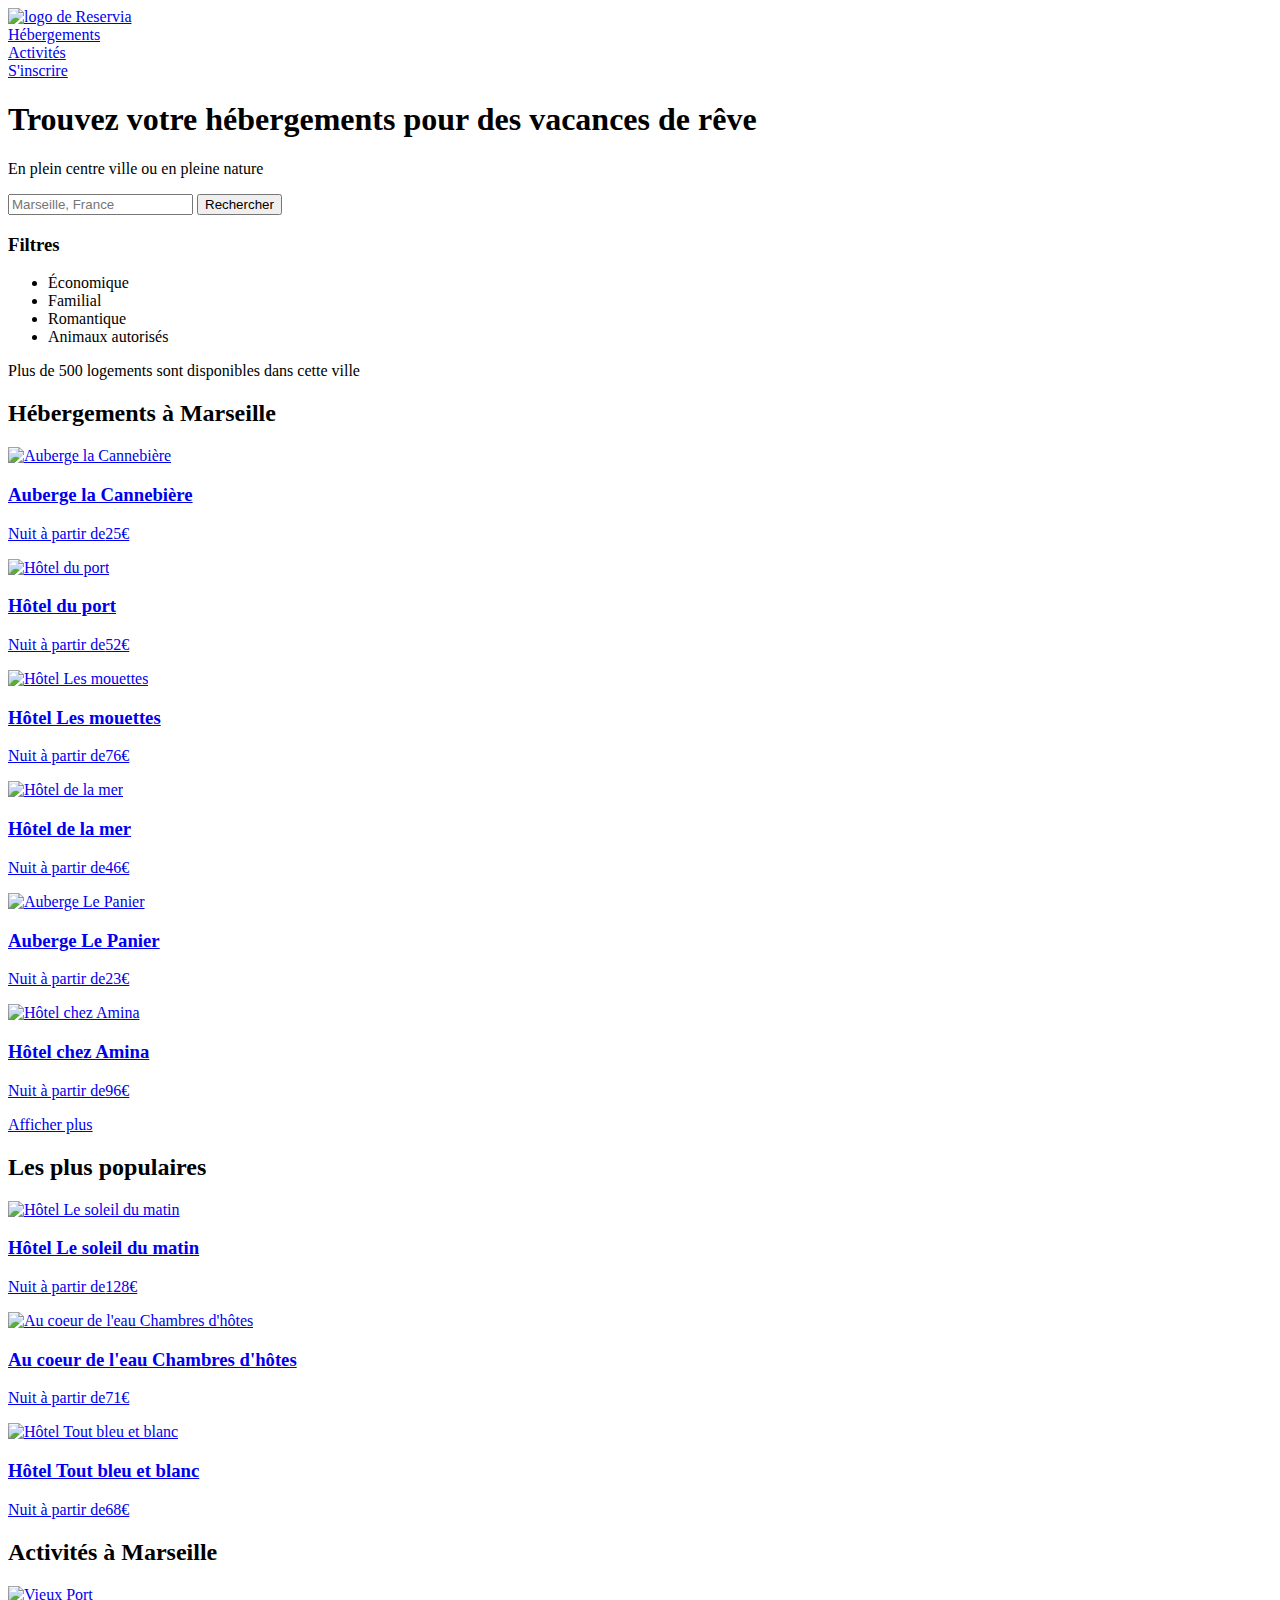
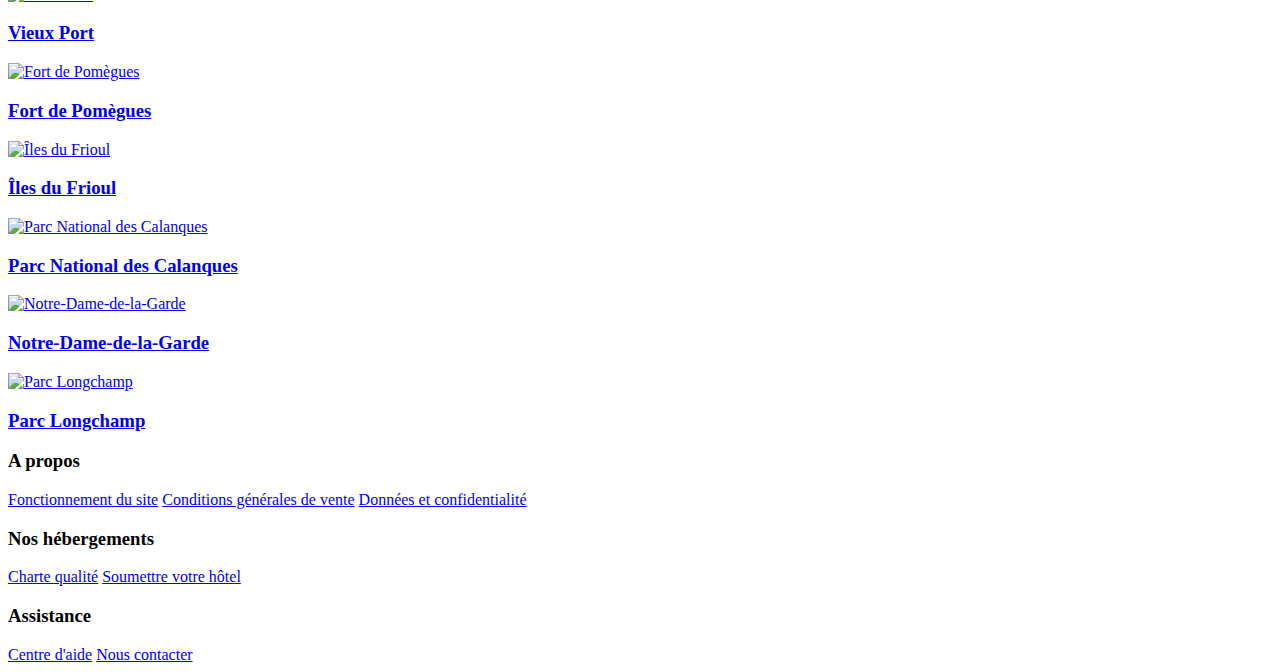
==== index.html @ b10508ef "html_footer" ====
<!DOCTYPE html>
<html lang="en">
<head>
    <meta charset="UTF-8">
    <meta http-equiv="X-UA-Compatible" content="IE=edge">
    <meta name="viewport" content="width=device-width, initial-scale=1.0">
    <title>Reservia</title>

    <!-- Style CSS -->
    <link type="text/css" rel="stylesheet" href="style.css">

    <!-- Fonts -->
    <link rel="preconnect" href="https://fonts.googleapis.com">
    <link href="https://fonts.googleapis.com/css2?family=Raleway:wght@400;500;600;700;800&display=swap" rel="stylesheet">

</head>
<body>
    <div class="container">

<!-- Header -->
    <header>
        <nav class="navigation">
            <a href="index.html" id="logo"><img src="images/logo/Reservia.svg" alt="logo de Reservia" class="logo"></a>
            <div class="nav_link" id="nav_link_accomodation">
                <a href="#bloc1">Hébergements</a>
            </div>
            <div class="nav_link" id="nav_link_activities">          <!-- Navigation bar -->
                <a href="#bloc_activities">Activités</a>
            </div>
            <div class="nav_link" id="nav_link_sign-up">
                <a href="#form">S'inscrire</a>
             </div>
        </nav>
    </header>

<!-- Section 1 Searching -->
    <main>
        <div>
            <h1 class="title_h1">Trouvez votre hébergements pour des vacances de rêve</h1>   <!-- Reservia motto -->
            <p class="subtitle">En plein centre ville ou en pleine nature</p>
        </div>

        <div class="search_box">
            <div class="icon_location">
                <i class="fas fa-map-marker-alt"></i>
            </div>
            <input type="text" placeholder="Marseille, France" class="search_bar">    <!-- location search -->
            <button class="search_button" id="search_button">Rechercher</button>
        </div>
        <div class="filters">
            <h3 class="title_h3">Filtres</h3>
            <ul class="filters_ul">                         
                <li class="filters_button"><i class="fas fa-money-bill-wave"></i>Économique</li>
                <li class="filters_button"><i class="fas fa-child"></i>Familial</li>                <!-- selection filters-->
                <li class="filters_button"><i class="fas fa-heart"></i>Romantique</li>
                <li class="filters_button"><i class="fas fa-dog"></i>Animaux autorisés</li>
            </ul>
        </div>

        <div class="info">
            <i class="fas fa-info"></i>
            <p>Plus de 500 logements sont disponibles dans cette ville</p>
        </div>


<!-- Section 2 Accomodation -->
        <section class="blocs" id="blocs">
            <div class="bloc_accomodation">
                <h2 class="h2_housing_marseille">Hébergements à Marseille</h2>          <!-- bloc accomodation -->
                <div class="items_marseille">
                    <a href="#">
                        <div class="items_marseille">
                            <div class="items_marseille_img" id="hotel1">
                                <img src="images/hebergements/4_small/marcus-loke-WQJvWU_HZFo-unsplash.jpg" alt="Auberge la Cannebière" class="items_marseille_img_hotel">
                            </div>
                            <div class="items_text">
                                <h3 class="hotel_name">Auberge la Cannebière</h3>                       <!-- hotel sample 1 -->
                                <p class="hotel_price">Nuit à partir de<span class="price">25€</span></p>
                                <div class="ratings">
                                    <div><i class="fas fa-star"></i></div>
                                    <div><i class="fas fa-star"></i></div>
                                    <div><i class="fas fa-star"></i></div>         <!-- rating stars-->
                                    <div><i class="fas fa-star"></i></div>
                                    <div><i class="far fa-star"></i></div>
                                </div>
                            </div>
                        </div>
                    </a>
                    <a href="#">
                        <div class="items_marseille">
                            <div class="items_marseille_img" id="hotel2">
                                <img src="images/hebergements/4_small/fred-kleber-gTbaxaVLvsg-unsplash.jpg" alt="Hôtel du port" class="items_marseille_img_hotel">
                            </div>
                            <div class="items_text">
                                <h3 class="hotel_name">Hôtel du port</h3>                               <!-- hotel sample 2 -->
                                <p class="hotel_price">Nuit à partir de<span class="price">52€</span></p>
                                <div class="ratings">
                                    <div><i class="fas fa-star"></i></div>
                                    <div><i class="fas fa-star"></i></div>
                                    <div><i class="fas fa-star"></i></div>         <!-- rating stars-->
                                    <div><i class="fas fa-star"></i></div>
                                    <div><i class="fas fa-star"></i></div>
                                </div>
                            </div>
                        </div>
                    </a>
                    <a href="#">
                        <div class="items_marseille">
                            <div class="items_marseille_img" id="hotel3">
                                <img src="images/hebergements/4_small/reisetopia-B8WIgxA_PFU-unsplash.jpg" alt="Hôtel Les mouettes" class="items_marseille_img_hotel">
                            </div>
                            <div class="items_text">
                                <h3 class="hotel_name">Hôtel Les mouettes</h3>                       <!-- hotel sample 3 -->
                                <p class="hotel_price">Nuit à partir de<span class="price">76€</span></p>
                                <div class="ratings">
                                    <div><i class="fas fa-star"></i></div>
                                    <div><i class="fas fa-star"></i></div>
                                    <div><i class="fas fa-star"></i></div>         <!-- rating stars-->
                                    <div><i class="fas fa-star"></i></div>
                                    <div><i class="far fa-star"></i></div>
                                </div>
                            </div>
                        </div>
                    </a>
                    <a href="#">
                        <div class="items_marseille">
                            <div class="items_marseille_img" id="hotel4">
                                <img src="images/hebergements/4_small/annie-spratt-Eg1qcIitAuA-unsplash.jpg" alt="Hôtel de la mer" class="items_marseille_img_hotel">
                            </div>
                            <div class="items_text">
                                <h3 class="hotel_name">Hôtel de la mer</h3>                       <!-- hotel sample 4 -->
                                <p class="hotel_price">Nuit à partir de<span class="price">46€</span></p>
                                <div class="ratings">
                                    <div><i class="fas fa-star"></i></div>
                                    <div><i class="fas fa-star"></i></div>
                                    <div><i class="fas fa-star"></i></div>         <!-- rating stars-->
                                    <div><i class="far fa-star"></i></div>
                                    <div><i class="far fa-star"></i></div>
                                </div>
                            </div>
                        </div>
                    </a>
                    <a href="#">
                        <div class="items_marseille">
                            <div class="items_marseille_img" id="hotel5">
                                <img src="images/hebergements/4_small/nicate-lee-kT-ZyaiwBe0-unsplash.jpg" alt="Auberge Le Panier" class="items_marseille_img_hotel">
                            </div>
                            <div class="items_text">
                                <h3 class="hotel_name">Auberge Le Panier</h3>                       <!-- hotel sample 5 -->
                                <p class="hotel_price">Nuit à partir de<span class="price">23€</span></p>
                                <div class="ratings">
                                    <div><i class="fas fa-star"></i></div>
                                    <div><i class="fas fa-star"></i></div>
                                    <div><i class="fas fa-star"></i></div>         <!-- rating stars-->
                                    <div><i class="fas fa-star"></i></div>
                                    <div><i class="far fa-star"></i></div>
                                </div>
                            </div>
                        </div>
                    </a>
                    <a href="#">
                        <div class="items_marseille">
                            <div class="items_marseille_img" id="hotel6">
                                <img src="images/hebergements/4_small/febrian-zakaria-M6S1WvfW68A-unsplash.jpg" alt="Hôtel chez Amina" class="items_marseille_img_hotel">
                            </div>
                            <div class="items_text">
                                <h3 class="hotel_name">Hôtel chez Amina</h3>                               <!-- hotel sample 6 -->
                                <p class="hotel_price">Nuit à partir de<span class="price">96€</span></p>
                                <div class="ratings">
                                    <div><i class="fas fa-star"></i></div>
                                    <div><i class="fas fa-star"></i></div>
                                    <div><i class="fas fa-star"></i></div>         <!-- rating stars-->
                                    <div><i class="fas fa-star"></i></div>
                                    <div><i class="fas fa-star"></i></div>
                                </div>
                            </div>
                        </div>
                    </a>
                </div>
                <p class="show_more"><a href="#accomodations_page">Afficher plus</a></p>
            </div>
            <div class="bloc_most-popular">
                <div class="most_popular">
                <div class="title-h2_icon">
                    <h2>Les plus populaires</h2>            <!-- bloc most popular -->
                    <i class="fas fa-chart-line"></i>
                </div>
                <a href="#">
                    <div class="most_popular" id="popular1">
                        <div class="most-popular_img" id="popular_img1">
                            <img src="images/hebergements/4_small/emile-guillemot-Bj_rcSC5XfE-unsplash.jpg" alt="Hôtel Le soleil du matin" class="most-popular_img_hotel">
                        </div>
                        <div class="items_text">
                            <h3 class="hotel_name">Hôtel Le soleil du matin</h3>                               <!-- hotel popular 1 -->
                            <p class="hotel_price">Nuit à partir de<span class="price">128€</span></p>
                            <div class="ratings">
                                <div><i class="fas fa-star"></i></div>
                                <div><i class="fas fa-star"></i></div>
                                <div><i class="fas fa-star"></i></div>         <!-- rating stars-->
                                <div><i class="fas fa-star"></i></div>
                                <div><i class="fas fa-star"></i></div>
                            </div>
                        </div>
                    </div>
                </a>
                <a href="#">
                    <div class="most_popular" id="popular2">
                        <div class="most_popular_img" id="popular_img2">
                            <img src="images/hebergements/4_small/aw-creative-VGs8z60yT2c-unsplash.jpg" alt="Au coeur de l'eau Chambres d'hôtes" class="most-popular_img_hotel">
                        </div>
                        <div class="items_text">
                            <h3 class="hotel_name">Au coeur de l'eau Chambres d'hôtes</h3>                       <!-- hotel popular 2 -->
                            <p class="hotel_price">Nuit à partir de<span class="price">71€</span></p>
                            <div class="ratings">
                                <div><i class="fas fa-star"></i></div>
                                <div><i class="fas fa-star"></i></div>
                                <div><i class="fas fa-star"></i></div>         <!-- rating stars-->
                                <div><i class="fas fa-star"></i></div>
                                <div><i class="far fa-star"></i></div>
                            </div>
                        </div>
                    </div>
                </a>
                <a href="#">
                    <div class="most_popular" id="popular3">
                        <div class="most_popular_img" id="popular_img3">
                            <img src="images/hebergements/4_small/febrian-zakaria-sjvU0THccQA-unsplash.jpg" alt="Hôtel Tout bleu et blanc" class="most-popular_img_hotel">
                        </div>
                        <div class="items_text">
                            <h3 class="hotel_name">Hôtel Tout bleu et blanc</h3>                       <!-- hotel popular 3 -->
                            <p class="hotel_price">Nuit à partir de<span class="price">68€</span></p>
                            <div class="ratings">
                                <div><i class="fas fa-star"></i></div>
                                <div><i class="fas fa-star"></i></div>
                                <div><i class="fas fa-star"></i></div>         <!-- rating stars-->
                                <div><i class="fas fa-star"></i></div>
                                <div><i class="far fa-star"></i></div>
                            </div>
                        </div>
                    </div>
                </a>
                </div>
            </div>
        </section>


<!-- Section 3 Activities -->

    <h2 class="title_h2" id="title_activities">Activités à Marseille</h2>                   <!-- bloc activity -->
    <section class="activities_marseille">
        <a href="#">
            <div class="items_activity" id="activity_1">                                    <!-- Marseille activity 1-->
                <img src="images/activites/3_medium/reno-laithienne-QUgJhdY5Fyk-unsplash.jpg" alt="Vieux Port">
                <h3 class="title_activity">Vieux Port</h3>
            </div>
        </a>
        <a href="#">
            <div class="items_activity" id="activity_2">                                    <!-- Marseille activity 2-->
                <img src="images/activites/4_small/paul-hermann-QFTrLdQIRhI-unsplash.jpg" alt="Fort de Pomègues">
                <h3 class="title_activity">Fort de Pomègues</h3>
            </div>
        </a>
        <a href="#">
            <div class="items_activity" id="activity_3">                                    <!-- Marseille activity 3-->
                <img src="images/activites/4_small/kevin-hikari-rV_Qd1l-VXg-unsplash.jpg" alt="Îles du Frioul">
                <h3 class="title_activity">Îles du Frioul</h3>
            </div>
        </a>
        <a href="#">
            <div class="items_activity" id="activity_4">                                    <!-- Marseille activity 4-->
                <img src="images/activites/3_medium/kilyan-sockalingum-NR8-cBCN3aI-unsplash.jpg" alt="Parc National des Calanques">
                <h3 class="title_activity">Parc National des Calanques</h3>
            </div>
        </a>
        <a href="#">
            <div class="items_activity" id="activity_5">                                    <!-- Marseille activity 5-->
                <img src="images/activites/4_small/florian-wehde-xW9e8gdotxI-unsplash.jpg" alt="Notre-Dame-de-la-Garde">
                <h3 class="title_activity">Notre-Dame-de-la-Garde</h3>
            </div>
        </a>
        <a href="#">
            <div class="items_activity" id="activity_6">                                    <!-- Marseille activity 6-->
                <img src="images/activites/4_small/lena-paulin-wH2-EJoDcV0-unsplash.jpg" alt="Parc Longchamp">
                <h3 class="title_activity">Parc Longchamp</h3>
            </div>
        </a>
    </section>
    </main>

<!-- Footer -->
    <footer class="footer">
        <div class="bloc_footer">
            <div class="bloc-bloc_footer">
                <h3 class="footer_title">A propos</h3>
                <a href="#" class="foot_link">Fonctionnement du site</a>
                <a href="#" class="foot_link">Conditions générales de vente</a>
                <a href="#" class="foot_link">Données et confidentialité</a>
            </div>
            <div class="bloc-bloc_footer">
                <h3 class="footer_title">Nos hébergements</h3>
                <a href="#" class="foot_link">Charte qualité</a>
                <a href="#" class="foot_link">Soumettre votre hôtel</a>
            </div>
            <div class="bloc-bloc_footer">
                <h3 class="footer_title">Assistance</h3>
                <a href="#" class="foot_link">Centre d'aide</a>
                <a href="#" class="foot_link">Nous contacter</a>
            </div>
        </div>
    </footer>
    
    </div>
</body>
</html>
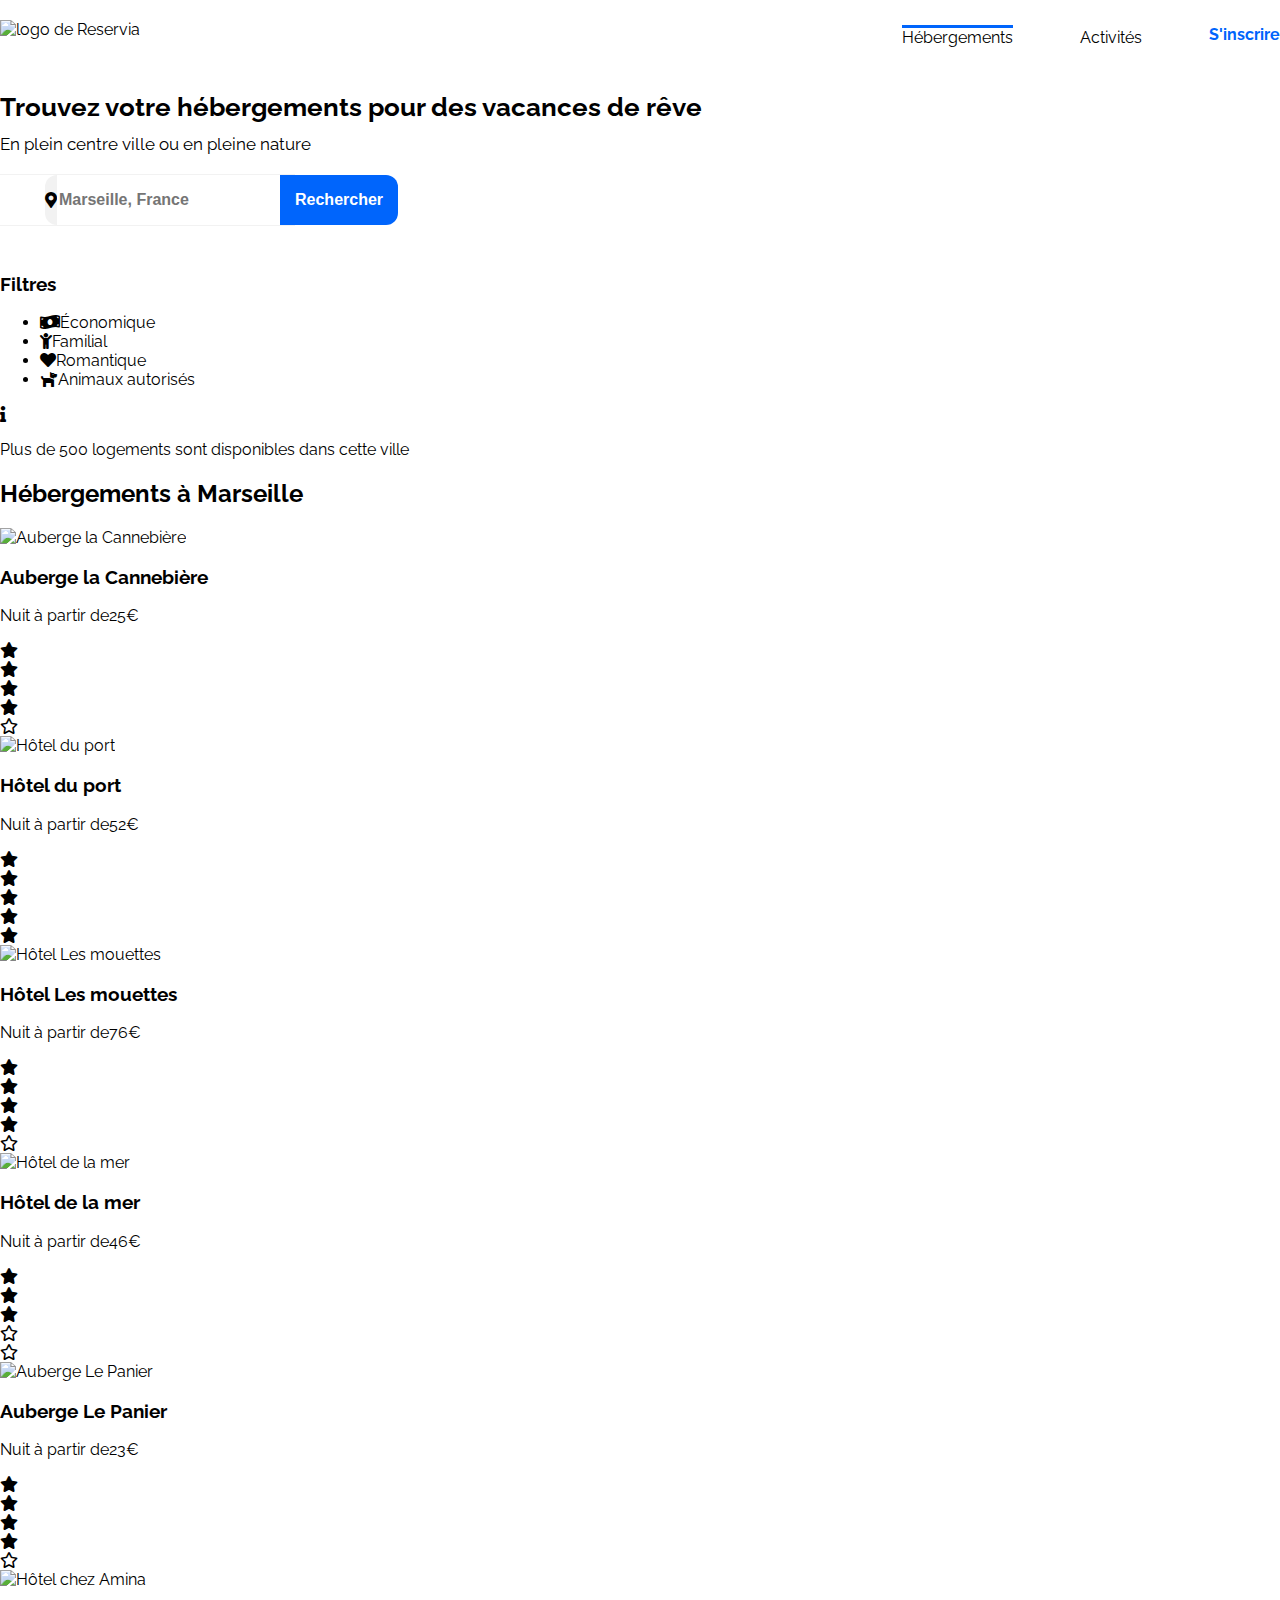
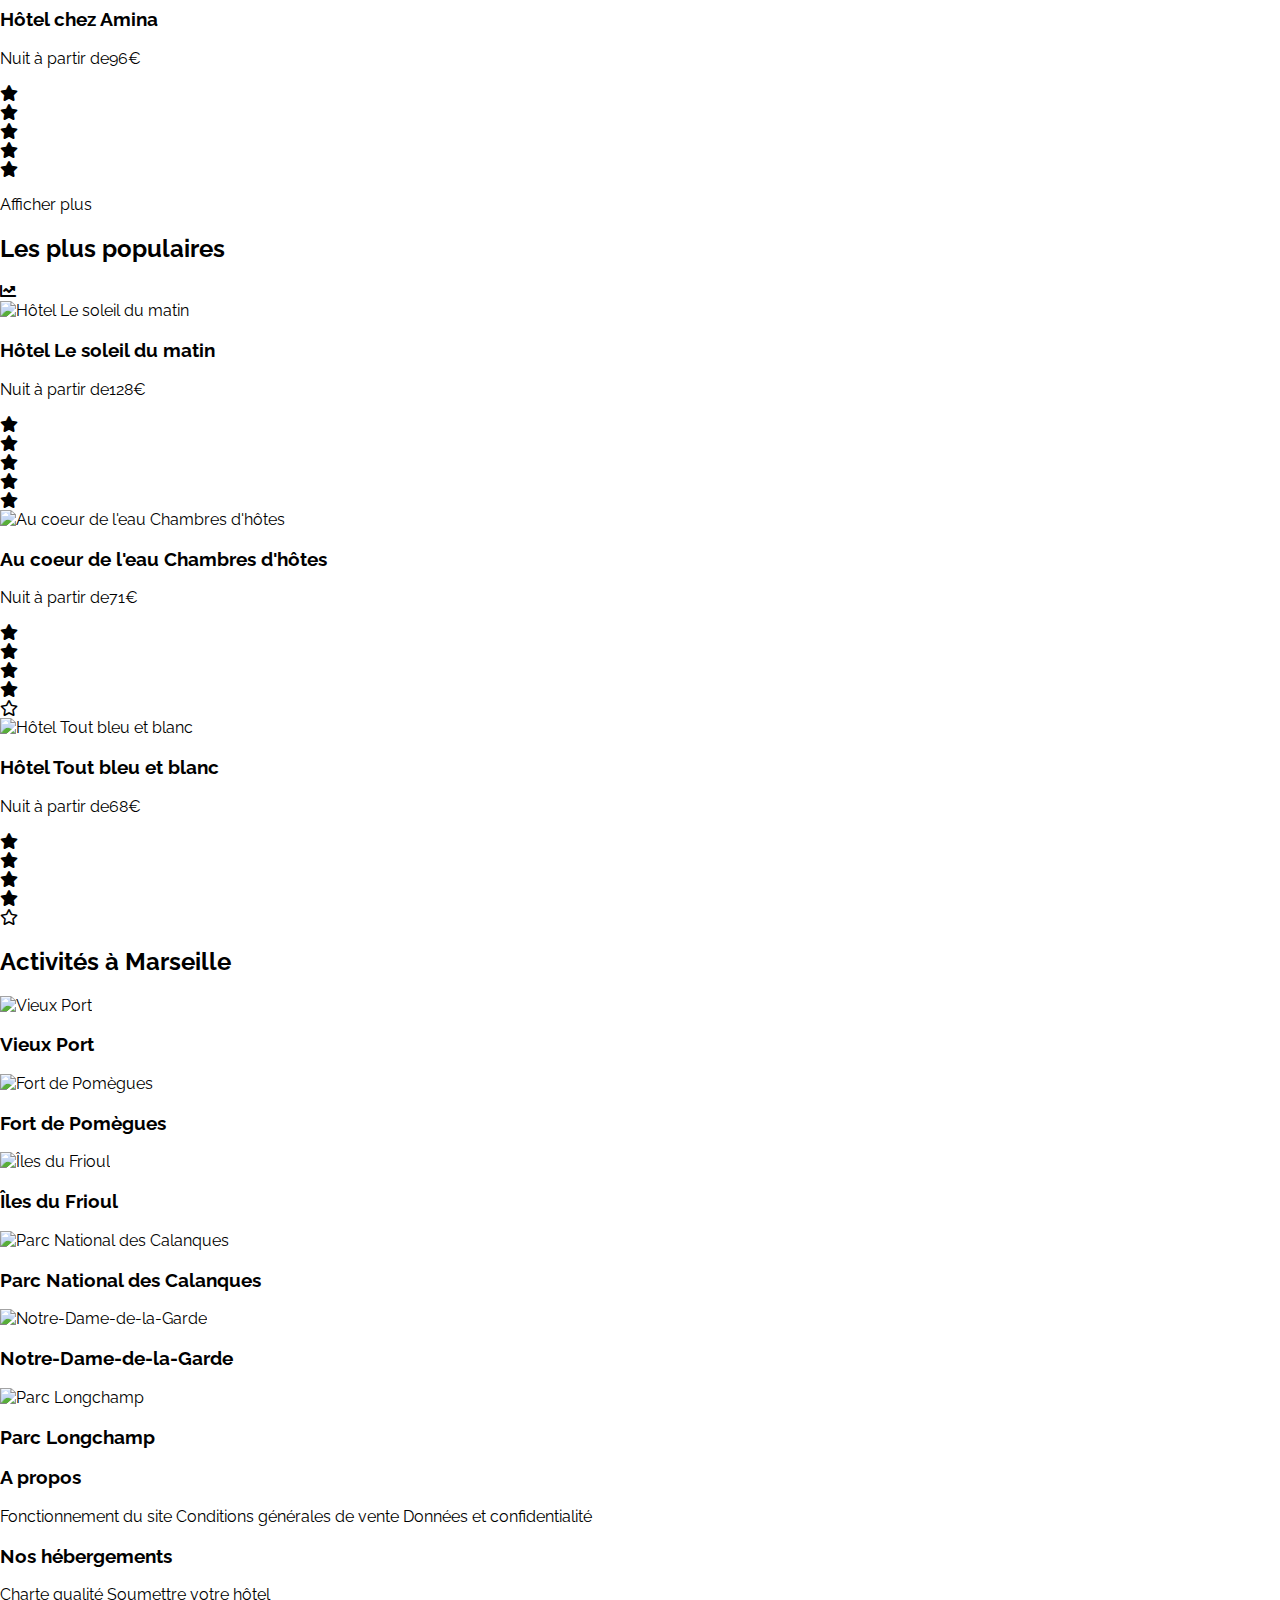
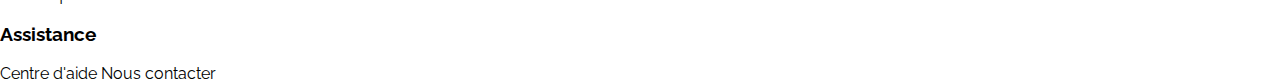
==== commit bfccba51: "html+css_insertion Icon" ====
--- a/index.html
+++ b/index.html
@@ -8,6 +8,7 @@
 
     <!-- Style CSS -->
     <link type="text/css" rel="stylesheet" href="style.css">
+    <link rel="stylesheet" href="https://cdnjs.cloudflare.com/ajax/libs/font-awesome/5.15.3/css/all.min.css">
 
     <!-- Fonts -->
     <link rel="preconnect" href="https://fonts.googleapis.com">
@@ -19,12 +20,15 @@
 
 <!-- Header -->
     <header>
+        <a href="index.html" id="logo"><img src="images/logo/Reservia.svg" alt="logo de Reservia" class="logo"></a>
         <nav class="navigation">
-            <a href="index.html" id="logo"><img src="images/logo/Reservia.svg" alt="logo de Reservia" class="logo"></a>
-            <div class="nav_link" id="nav_link_accomodation">
+            
+            <div class="nav_link active_link" id="nav_link_accomodation">
+                <div class="line_effect"></div>
                 <a href="#bloc1">Hébergements</a>
             </div>
-            <div class="nav_link" id="nav_link_activities">          <!-- Navigation bar -->
+            <div class="nav_link" id="nav_link_activities">
+                <div class="line_effect"></div>          <!-- Navigation bar -->
                 <a href="#bloc_activities">Activités</a>
             </div>
             <div class="nav_link" id="nav_link_sign-up">
--- a/style.css
+++ b/style.css
@@ -0,0 +1,144 @@
+/* Main element */ 
+
+body{
+    font-family: 'Raleway', sans-serif;
+    margin: 0;
+    text-align: left;
+}
+
+.container{
+    max-width: 1440px;
+    margin: auto;
+}
+
+a{
+    text-decoration: none;
+    color: initial;
+}
+
+h1 h2 h3{
+    font-family: 'Raleway', sans-serif;
+    font-weight: bold;
+}
+
+
+/* Header */
+
+
+#logo{
+    float: left;
+    margin-top: 20px;
+}
+.navigation{
+    display: flex;
+    justify-content: flex-end;
+}
+
+.nav_link{
+    margin-left: 67px;
+    padding-top: 25px;
+}
+
+.navigation .nav_link .line_effect {
+    width: 100%;
+    height: 3px;
+    background: white;
+}
+  
+  .navigation #nav_link_accomodation > .line_effect {
+    background: #0065fc;
+}
+  
+  .navigation #nav_link_activities:hover > .line-effect {
+    background: #0065fc;
+}
+
+.navigation a {
+    color: black;
+    text-decoration: none;
+}
+
+.navigation a:visited {
+    color: #0065fc;
+}
+
+.nav_link a:hover{
+    border-top: 3px solid #0065fc;
+}
+
+#nav-link_accomodation a{
+    color: #0065fc;
+}
+
+#nav_link_activities a{
+    color: black;
+}
+#nav_link_activities a:hover{
+    color: #0065fc;
+}
+
+.navigation #nav_link_sign-up a{
+    color: #0065fc;
+    font-weight: 700;
+}
+
+.navigation .active_link{
+    color: #0065fc;
+}
+
+/*-- Section 1 --*/
+
+.title_h1{
+    font-size: 26px;
+    margin-left: auto;
+    margin-top: 3.5%;
+    margin-bottom: -5px;
+}
+
+.subtitle{
+    font-size: 17px;
+    margin-bottom: 20px;
+}
+
+.search_box{
+    display: inline-flex;
+    flex-direction: row;
+    margin-bottom: 28px;
+}
+
+.icon_location{
+    display: flex;
+    justify-content: center;
+    align-items: center;
+    width: 20px;
+    height: auto;
+    background-color: #f2f2f2;
+    border-radius: 12px 0 0 12px;
+}
+
+.search_box{
+    padding: 0 0 0 45px;
+    height: 50px;
+    width: 250px;
+    border: none;
+    border-top: solid 1px #f2f2f2;
+    border-bottom: solid 1px #f2f2f2;
+ 
+}
+
+.search_bar{
+    border: none;
+    font-size: 16px;
+    font-weight: 600;
+}
+
+#search_button{
+    border: none;
+    border-radius: 0 12px 12px 0;
+    background-color: #0065fc;
+    color: white;
+    font-weight: 700;
+    font-size: 16px;
+    padding: 15px;
+    cursor: pointer;
+}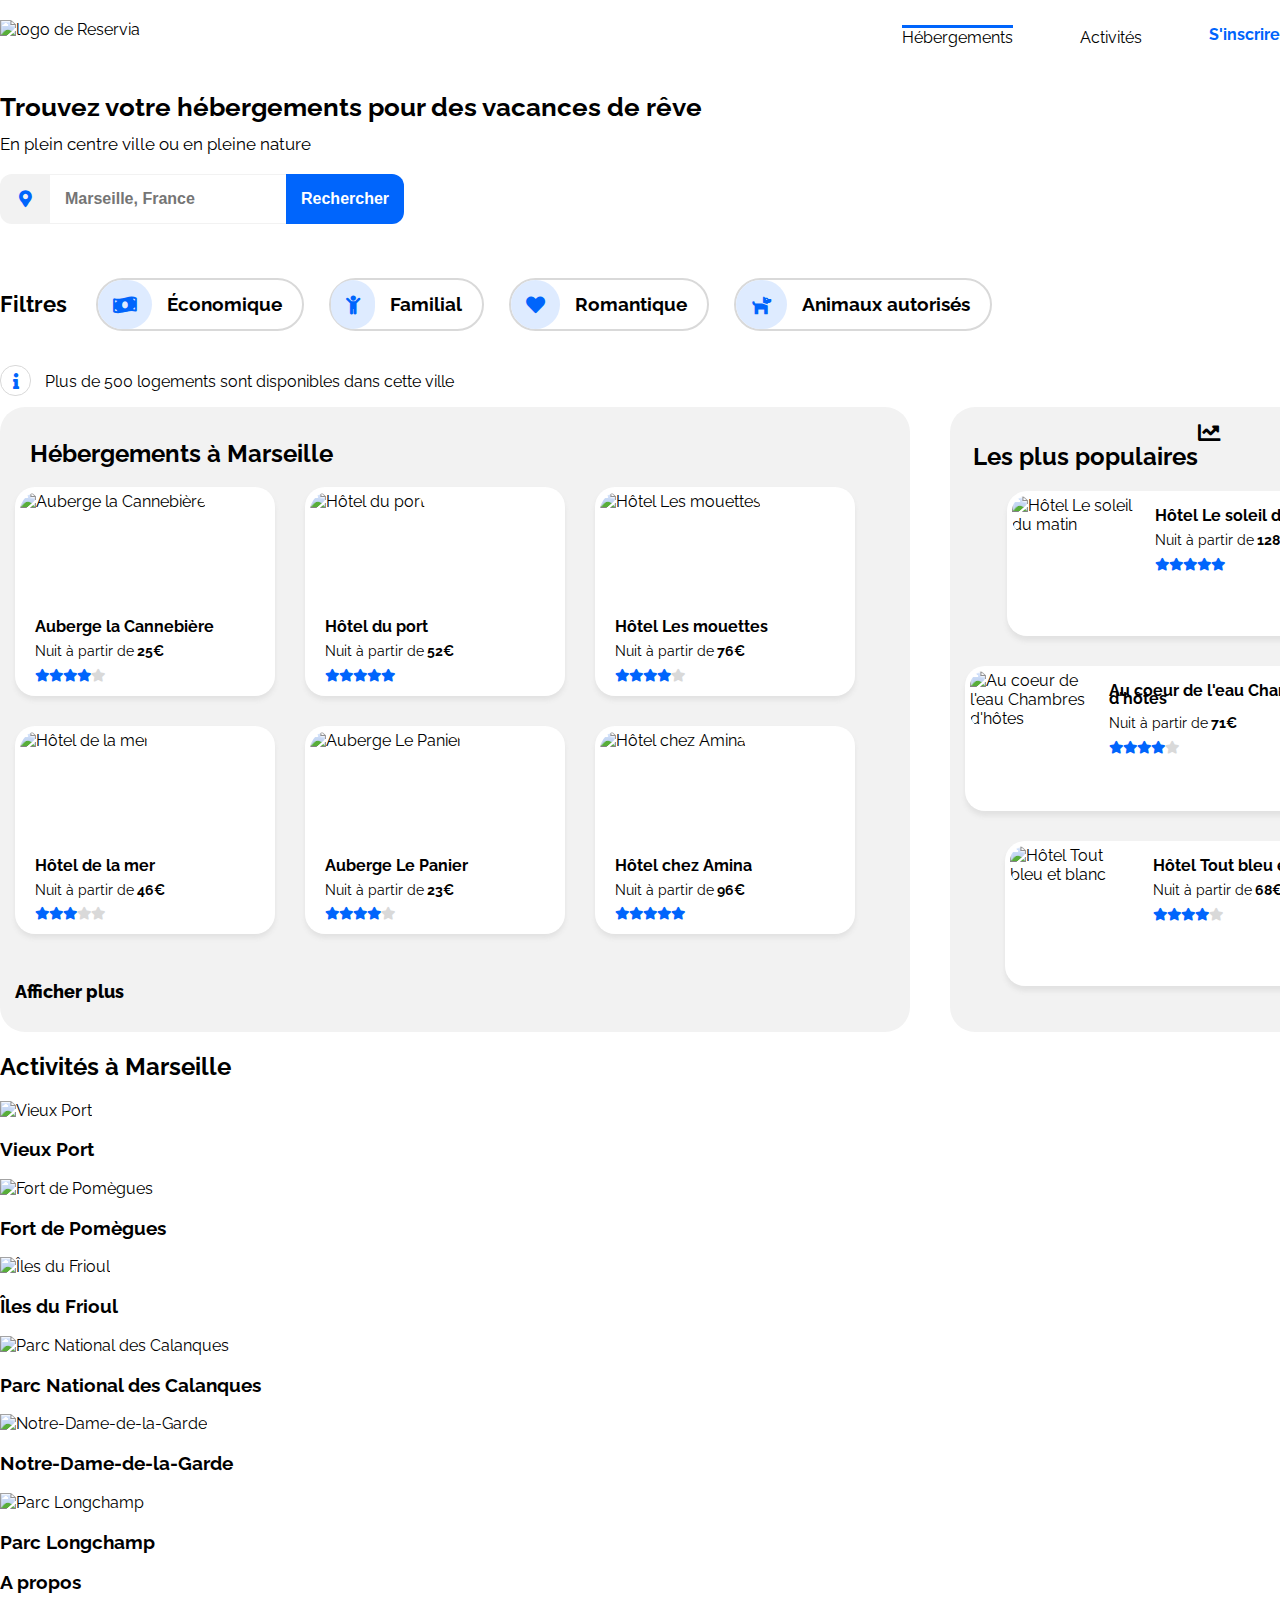
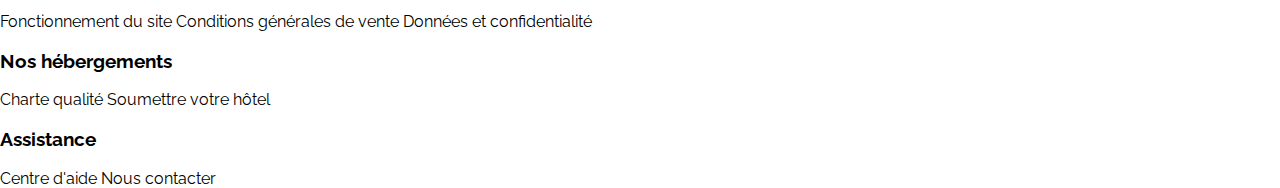
==== commit 7f27c28f: "css_most_popular" ====
--- a/index.html
+++ b/index.html
@@ -54,10 +54,10 @@
         <div class="filters">
             <h3 class="title_h3">Filtres</h3>
             <ul class="filters_ul">                         
-                <li class="filters_button"><i class="fas fa-money-bill-wave"></i>Économique</li>
-                <li class="filters_button"><i class="fas fa-child"></i>Familial</li>                <!-- selection filters-->
-                <li class="filters_button"><i class="fas fa-heart"></i>Romantique</li>
-                <li class="filters_button"><i class="fas fa-dog"></i>Animaux autorisés</li>
+                <li class="filters_button"><i class="fas fa-money-bill-wave icon_filter"></i>Économique</li>
+                <li class="filters_button"><i class="fas fa-child icon_filter"></i>Familial</li>                <!-- selection filters-->
+                <li class="filters_button"><i class="fas fa-heart icon_filter"></i>Romantique</li>
+                <li class="filters_button"><i class="fas fa-dog icon_filter"></i>Animaux autorisés</li>
             </ul>
         </div>
 
@@ -71,7 +71,7 @@
         <section class="blocs" id="blocs">
             <div class="bloc_accomodation">
                 <h2 class="h2_housing_marseille">Hébergements à Marseille</h2>          <!-- bloc accomodation -->
-                <div class="items_marseille">
+                <div class="housing_marseille">
                     <a href="#">
                         <div class="items_marseille">
                             <div class="items_marseille_img" id="hotel1">
@@ -79,13 +79,13 @@
                             </div>
                             <div class="items_text">
                                 <h3 class="hotel_name">Auberge la Cannebière</h3>                       <!-- hotel sample 1 -->
-                                <p class="hotel_price">Nuit à partir de<span class="price">25€</span></p>
-                                <div class="ratings">
-                                    <div><i class="fas fa-star"></i></div>
-                                    <div><i class="fas fa-star"></i></div>
-                                    <div><i class="fas fa-star"></i></div>         <!-- rating stars-->
-                                    <div><i class="fas fa-star"></i></div>
-                                    <div><i class="far fa-star"></i></div>
+                                <p class="hotel_price">Nuit à partir de<span class="price"> 25€</span></p>
+                                <div class="ratings">
+                                    <div><i class="fas fa-star"></i></div>
+                                    <div><i class="fas fa-star"></i></div>
+                                    <div><i class="fas fa-star"></i></div>         <!-- rating stars-->
+                                    <div><i class="fas fa-star"></i></div>
+                                    <div><i class="fas fa-star" id="empty_star"></i></div>
                                 </div>
                             </div>
                         </div>
@@ -97,7 +97,7 @@
                             </div>
                             <div class="items_text">
                                 <h3 class="hotel_name">Hôtel du port</h3>                               <!-- hotel sample 2 -->
-                                <p class="hotel_price">Nuit à partir de<span class="price">52€</span></p>
+                                <p class="hotel_price">Nuit à partir de<span class="price"> 52€</span></p>
                                 <div class="ratings">
                                     <div><i class="fas fa-star"></i></div>
                                     <div><i class="fas fa-star"></i></div>
@@ -115,13 +115,13 @@
                             </div>
                             <div class="items_text">
                                 <h3 class="hotel_name">Hôtel Les mouettes</h3>                       <!-- hotel sample 3 -->
-                                <p class="hotel_price">Nuit à partir de<span class="price">76€</span></p>
-                                <div class="ratings">
-                                    <div><i class="fas fa-star"></i></div>
-                                    <div><i class="fas fa-star"></i></div>
-                                    <div><i class="fas fa-star"></i></div>         <!-- rating stars-->
-                                    <div><i class="fas fa-star"></i></div>
-                                    <div><i class="far fa-star"></i></div>
+                                <p class="hotel_price">Nuit à partir de<span class="price"> 76€</span></p>
+                                <div class="ratings">
+                                    <div><i class="fas fa-star"></i></div>
+                                    <div><i class="fas fa-star"></i></div>
+                                    <div><i class="fas fa-star"></i></div>         <!-- rating stars-->
+                                    <div><i class="fas fa-star"></i></div>
+                                    <div><i class="fas fa-star" id="empty_star"></i></div>
                                 </div>
                             </div>
                         </div>
@@ -133,13 +133,13 @@
                             </div>
                             <div class="items_text">
                                 <h3 class="hotel_name">Hôtel de la mer</h3>                       <!-- hotel sample 4 -->
-                                <p class="hotel_price">Nuit à partir de<span class="price">46€</span></p>
-                                <div class="ratings">
-                                    <div><i class="fas fa-star"></i></div>
-                                    <div><i class="fas fa-star"></i></div>
-                                    <div><i class="fas fa-star"></i></div>         <!-- rating stars-->
-                                    <div><i class="far fa-star"></i></div>
-                                    <div><i class="far fa-star"></i></div>
+                                <p class="hotel_price">Nuit à partir de<span class="price"> 46€</span></p>
+                                <div class="ratings">
+                                    <div><i class="fas fa-star"></i></div>
+                                    <div><i class="fas fa-star"></i></div>
+                                    <div><i class="fas fa-star"></i></div>         <!-- rating stars-->
+                                    <div><i class="fas fa-star" id="empty_star"></i></div>
+                                    <div><i class="fas fa-star" id="empty_star"></i></div>
                                 </div>
                             </div>
                         </div>
@@ -151,13 +151,13 @@
                             </div>
                             <div class="items_text">
                                 <h3 class="hotel_name">Auberge Le Panier</h3>                       <!-- hotel sample 5 -->
-                                <p class="hotel_price">Nuit à partir de<span class="price">23€</span></p>
-                                <div class="ratings">
-                                    <div><i class="fas fa-star"></i></div>
-                                    <div><i class="fas fa-star"></i></div>
-                                    <div><i class="fas fa-star"></i></div>         <!-- rating stars-->
-                                    <div><i class="fas fa-star"></i></div>
-                                    <div><i class="far fa-star"></i></div>
+                                <p class="hotel_price">Nuit à partir de<span class="price"> 23€</span></p>
+                                <div class="ratings">
+                                    <div><i class="fas fa-star"></i></div>
+                                    <div><i class="fas fa-star"></i></div>
+                                    <div><i class="fas fa-star"></i></div>         <!-- rating stars-->
+                                    <div><i class="fas fa-star"></i></div>
+                                    <div><i class="fas fa-star" id="empty_star"></i></div>
                                 </div>
                             </div>
                         </div>
@@ -169,7 +169,7 @@
                             </div>
                             <div class="items_text">
                                 <h3 class="hotel_name">Hôtel chez Amina</h3>                               <!-- hotel sample 6 -->
-                                <p class="hotel_price">Nuit à partir de<span class="price">96€</span></p>
+                                <p class="hotel_price">Nuit à partir de<span class="price"> 96€</span></p>
                                 <div class="ratings">
                                     <div><i class="fas fa-star"></i></div>
                                     <div><i class="fas fa-star"></i></div>
@@ -183,20 +183,20 @@
                 </div>
                 <p class="show_more"><a href="#accomodations_page">Afficher plus</a></p>
             </div>
-            <div class="bloc_most-popular">
-                <div class="most_popular">
+            <div class="bloc_most_popular">
+                <div class="most_populars">
                 <div class="title-h2_icon">
                     <h2>Les plus populaires</h2>            <!-- bloc most popular -->
                     <i class="fas fa-chart-line"></i>
                 </div>
                 <a href="#">
                     <div class="most_popular" id="popular1">
-                        <div class="most-popular_img" id="popular_img1">
+                        <div class="most_popular_img" id="popular_img1">
                             <img src="images/hebergements/4_small/emile-guillemot-Bj_rcSC5XfE-unsplash.jpg" alt="Hôtel Le soleil du matin" class="most-popular_img_hotel">
                         </div>
                         <div class="items_text">
                             <h3 class="hotel_name">Hôtel Le soleil du matin</h3>                               <!-- hotel popular 1 -->
-                            <p class="hotel_price">Nuit à partir de<span class="price">128€</span></p>
+                            <p class="hotel_price">Nuit à partir de<span class="price"> 128€</span></p>
                             <div class="ratings">
                                 <div><i class="fas fa-star"></i></div>
                                 <div><i class="fas fa-star"></i></div>
@@ -214,13 +214,13 @@
                         </div>
                         <div class="items_text">
                             <h3 class="hotel_name">Au coeur de l'eau Chambres d'hôtes</h3>                       <!-- hotel popular 2 -->
-                            <p class="hotel_price">Nuit à partir de<span class="price">71€</span></p>
+                            <p class="hotel_price">Nuit à partir de<span class="price"> 71€</span></p>
                             <div class="ratings">
                                 <div><i class="fas fa-star"></i></div>
                                 <div><i class="fas fa-star"></i></div>
                                 <div><i class="fas fa-star"></i></div>         <!-- rating stars-->
                                 <div><i class="fas fa-star"></i></div>
-                                <div><i class="far fa-star"></i></div>
+                                <div><i class="fas fa-star" id="empty_star"></i></div>
                             </div>
                         </div>
                     </div>
@@ -232,13 +232,13 @@
                         </div>
                         <div class="items_text">
                             <h3 class="hotel_name">Hôtel Tout bleu et blanc</h3>                       <!-- hotel popular 3 -->
-                            <p class="hotel_price">Nuit à partir de<span class="price">68€</span></p>
+                            <p class="hotel_price">Nuit à partir de<span class="price"> 68€</span></p>
                             <div class="ratings">
                                 <div><i class="fas fa-star"></i></div>
                                 <div><i class="fas fa-star"></i></div>
                                 <div><i class="fas fa-star"></i></div>         <!-- rating stars-->
                                 <div><i class="fas fa-star"></i></div>
-                                <div><i class="far fa-star"></i></div>
+                                <div><i class="fas fa-star" id="empty_star"></i></div>
                             </div>
                         </div>
                     </div>
--- a/style.css
+++ b/style.css
@@ -21,6 +21,17 @@
     font-weight: bold;
 }
 
+.fas{
+    color: #0065fc;
+}
+
+#empty_star{
+    color: #d9d9d9;
+}
+
+.price{
+    font-weight: 700;
+}
 
 /* Header */
 
@@ -100,36 +111,41 @@
     margin-bottom: 20px;
 }
 
+/*----- Search line -----*/
 .search_box{
     display: inline-flex;
     flex-direction: row;
+    text-align: center;
     margin-bottom: 28px;
 }
 
 .icon_location{
     display: flex;
-    justify-content: center;
     align-items: center;
-    width: 20px;
+    width: 30%;
     height: auto;
     background-color: #f2f2f2;
     border-radius: 12px 0 0 12px;
 }
 
+.fa-map-marker-alt{
+    width: 50px;
+    font-size: 17px;
+}
+
 .search_box{
-    padding: 0 0 0 45px;
     height: 50px;
     width: 250px;
     border: none;
+}
+
+.search_bar{
+    border: none;
+    padding-left: 15px;
+    font-size: 16px;
+    font-weight: 600;
     border-top: solid 1px #f2f2f2;
     border-bottom: solid 1px #f2f2f2;
- 
-}
-
-.search_bar{
-    border: none;
-    font-size: 16px;
-    font-weight: 600;
 }
 
 #search_button{
@@ -141,4 +157,223 @@
     font-size: 16px;
     padding: 15px;
     cursor: pointer;
+}
+
+#search_button:hover{
+    background-color: #002e74;
+    transition: 0.3s;
+}
+
+/*----- Filter line -----*/
+.filters h3{
+    font-size: 22px;
+    display: inline;
+}
+
+.filters_ul{
+    display: inline-flex;
+    flex-flow: row wrap;
+    padding: 0;
+    list-style-type: none;
+}
+
+.filters ul li{
+    display: inline-flex;
+    margin-left: 25px;
+    font-size: 19px;
+    font-weight: 700;
+    align-items: center;
+    border: solid 2px #d9d9d9;
+    padding: 0 20px 0 0;
+    margin-top: 10px;
+    border-radius: 100px;
+}
+
+.filters ul li:hover {
+    cursor: pointer;
+    background: #0065fc;
+    transition-duration: 0.40s;
+}
+
+.icon_filter{
+    background: #deebff;
+    color: #0065fc;
+    padding: 15px;
+    border-radius: 200px;
+    margin-right: 15px;
+}
+
+/*----- Info line -----*/
+.info{
+    margin-top: 9px;
+}
+
+.fa-info{
+    background: white;
+    color: #0065fc;
+    size: 3px;
+    padding: 7px; 
+    text-align: center; 
+    border: solid 1px #d9d9d9;   
+    width: 15px;
+    height: 15px;
+    border-radius: 15px;   
+}
+
+.info p{
+    display: inline-flex;
+    margin-left: 10px;
+}
+
+/*-- Section 2 --*/
+.blocs{
+    display: inline-flex;
+}
+
+/*----- Accomodation -----*/
+
+.bloc_accomodation{
+    background: #f2f2f2;
+    border-radius: 25px;
+    display: flex;
+    justify-content: center;
+    flex-direction: column;
+    padding: 0 15px;
+    width: 880px;
+    height: 625px;
+}
+
+.bloc_accomodation .h2_housing_marseille{
+    display: block;
+    width: 100%;
+    margin-left: 15px;
+}
+
+.housing_marseille{
+    display: flex;
+    flex-flow: row wrap;
+}
+
+.items_marseille{
+    display: flex;
+    flex-direction: column;
+    align-content: center;
+    border: solid 5px transparent;
+    border-radius: 20px;
+    background: white;
+    box-shadow: 0px 4px 5px 0 #e2e2e2;
+    margin-right: 30px;
+    margin-bottom: 30px;
+}
+
+.items_marseille:hover{
+    cursor: pointer;
+    transform: scale(1.02);
+    transition: ease 0.3s;
+}
+
+.items_marseille > .items_marseille_img{
+    width: 250px;
+    height: 115px;
+    background-size: 100% 100%;
+    border-radius: 20px 20px 0 0;
+}
+
+.items_marseille img{
+    width: 100%;
+    height: 115px;
+    background-size: 100% 100%;
+    border-radius: 20px 20px 0 0;
+    object-fit: cover;
+}
+.items_text{
+    line-height: 8px;
+    padding-left: 15px;
+    padding-bottom: 8px;
+}
+.hotel_name{
+    font-size: 1.0em;
+}
+
+.hotel_price{
+    font-size: 0.9em;
+}
+
+.ratings{
+    display: inline-flex;
+    font-size: 80%;
+}
+
+.show_more{
+    font-size: 1.1em;
+    font-weight: 800;
+    align-self: flex-start;
+}
+
+/*----- Most popular -----*/
+.bloc_most_popular{
+    background: #f2f2f2;
+    border-radius: 25px;
+    display: flex;
+    justify-content: center;
+    flex-direction: column;
+    padding: 0 15px; 
+    width: 420px;
+    height: 625px;
+    margin-left: 40px;
+}
+.bloc_most_popular .title-h2_icon{
+    display: flex;
+    width: 100%;
+    margin-left: 15px;
+}
+
+.fa-chart-line{
+    color: black;
+    font-size: 140%;
+    display: inline-block;
+
+}
+.most_populars{
+    display: flex;
+    flex-direction: column;
+    justify-content: center;
+    align-items: center;
+}
+
+.most_popular{
+    display: flex;
+    flex-direction: row;
+    align-content: center;
+    border: solid 5px transparent;
+    border-radius: 20px;
+    background: white;
+    box-shadow: 0px 5px 5px 0 #e2e2e2;
+    margin-right: auto;
+    margin-bottom: 30px;
+}
+
+.most_popular:hover{
+    cursor: pointer;
+    transform: scale(1.02);
+    transition: ease 0.3s;
+}
+
+.most_popular > .most_popular_img{
+    width: 128px;
+    height: 135px;
+    background-size: 100% 100%;
+    border-radius: 15px 0 0 15px;
+}
+
+.most_popular img{
+    width: 100%;
+    height: 135px;
+    background-size: 100% 100%;
+    border-radius: 15px 0 0 15px;
+    object-fit: cover;
+}
+
+.hotel_name{
+    flex-wrap: wrap;
 }